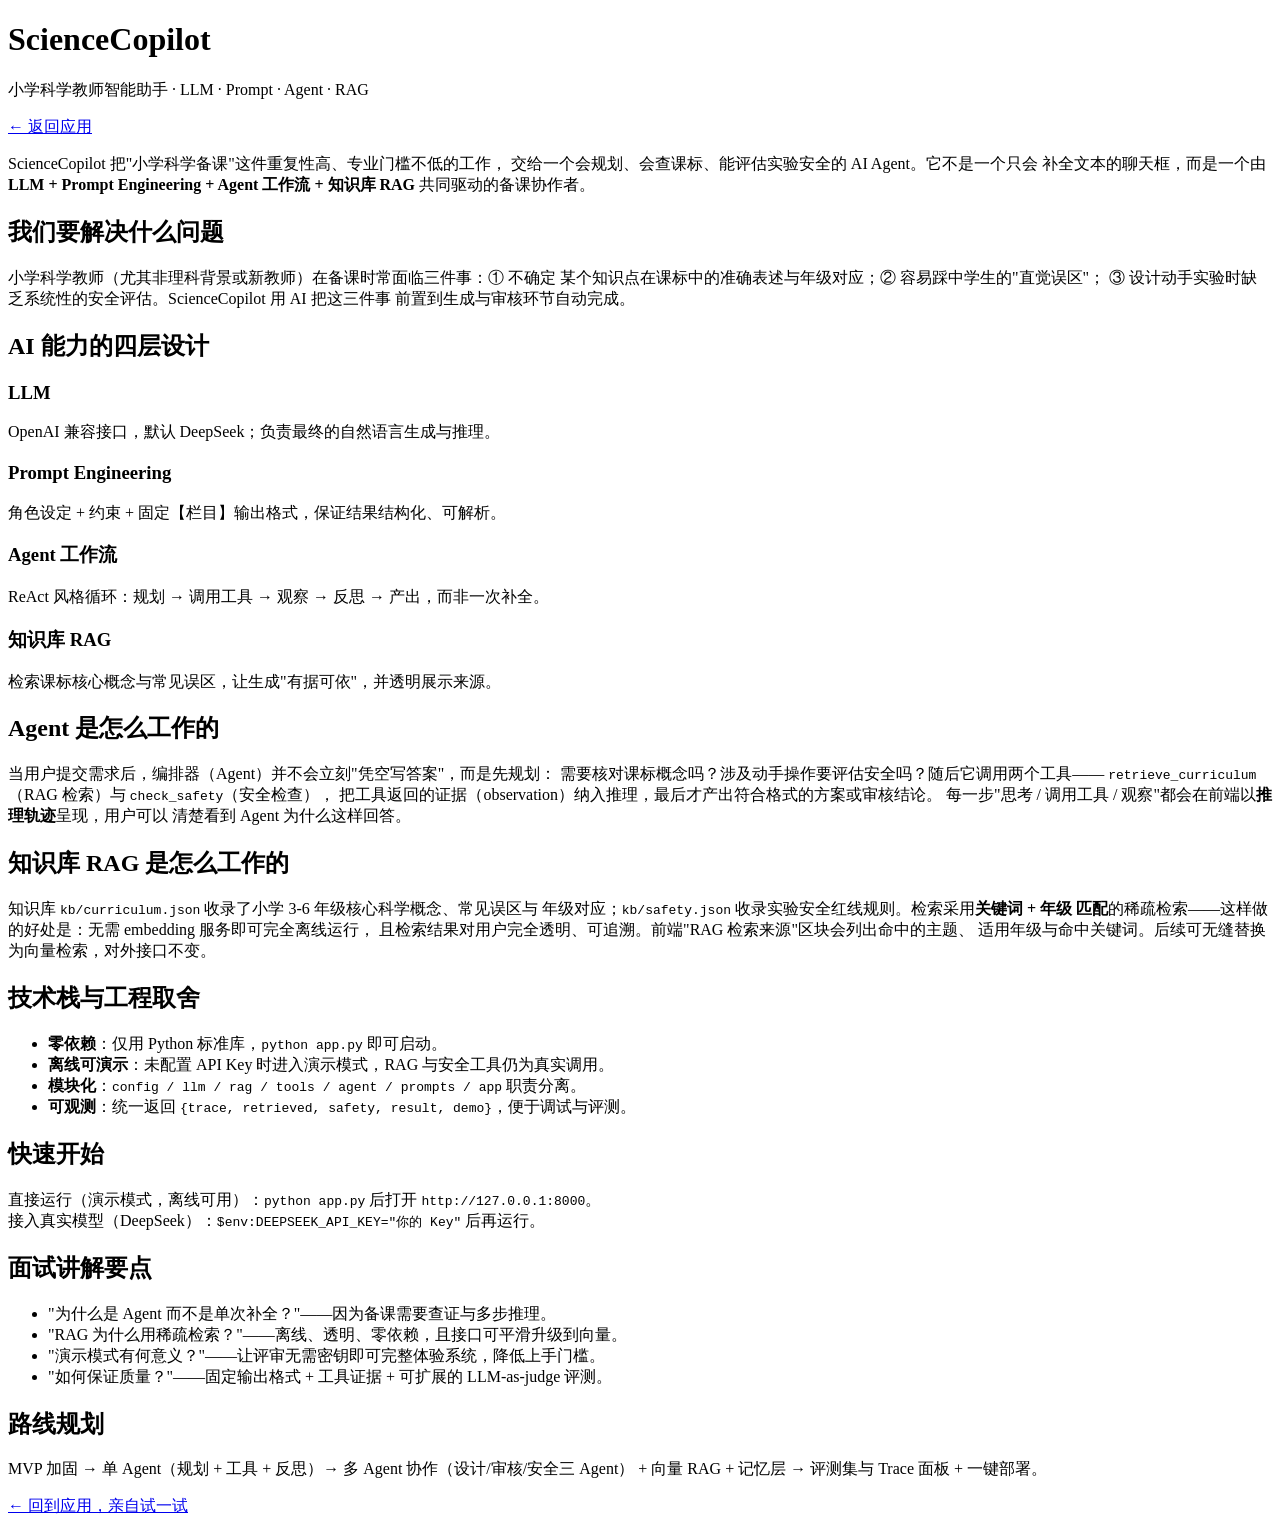
==== public/intro.html @ 5cca3431 "chore: add cloud deployment files (Render/Railway/Docker) + bind 0.0.0.0 - config.HOST 默认 0.0.0.0，PO" ====
<!doctype html>
<html lang="zh-CN">
  <head>
    <meta charset="utf-8" />
    <meta name="viewport" content="width=device-width, initial-scale=1" />
    <title>ScienceCopilot · 项目介绍</title>
    <link rel="stylesheet" href="/styles.css" />
  </head>
  <body>
    <header class="topbar">
      <div>
        <h1>ScienceCopilot</h1>
        <p>小学科学教师智能助手 · <span class="tag">LLM · Prompt · Agent · RAG</span></p>
      </div>
      <div class="topbar-right">
        <a class="intro-link" href="/index.html">← 返回应用</a>
      </div>
    </header>

    <article class="intro">
      <p class="lead">
        ScienceCopilot 把"小学科学备课"这件重复性高、专业门槛不低的工作，
        交给一个会规划、会查课标、能评估实验安全的 AI Agent。它不是一个只会
        补全文本的聊天框，而是一个由 <strong>LLM + Prompt Engineering + Agent 工作流
        + 知识库 RAG</strong> 共同驱动的备课协作者。
      </p>

      <h2>我们要解决什么问题</h2>
      <p>
        小学科学教师（尤其非理科背景或新教师）在备课时常面临三件事：① 不确定
        某个知识点在课标中的准确表述与年级对应；② 容易踩中学生的"直觉误区"；
        ③ 设计动手实验时缺乏系统性的安全评估。ScienceCopilot 用 AI 把这三件事
        前置到生成与审核环节自动完成。
      </p>

      <h2>AI 能力的四层设计</h2>
      <div class="card-grid">
        <div class="card">
          <h3>LLM</h3>
          <p>OpenAI 兼容接口，默认 DeepSeek；负责最终的自然语言生成与推理。</p>
        </div>
        <div class="card">
          <h3>Prompt Engineering</h3>
          <p>角色设定 + 约束 + 固定【栏目】输出格式，保证结果结构化、可解析。</p>
        </div>
        <div class="card">
          <h3>Agent 工作流</h3>
          <p>ReAct 风格循环：规划 → 调用工具 → 观察 → 反思 → 产出，而非一次补全。</p>
        </div>
        <div class="card">
          <h3>知识库 RAG</h3>
          <p>检索课标核心概念与常见误区，让生成"有据可依"，并透明展示来源。</p>
        </div>
      </div>

      <h2>Agent 是怎么工作的</h2>
      <p>
        当用户提交需求后，编排器（Agent）并不会立刻"凭空写答案"，而是先规划：
        需要核对课标概念吗？涉及动手操作要评估安全吗？随后它调用两个工具——
        <code>retrieve_curriculum</code>（RAG 检索）与 <code>check_safety</code>（安全检查），
        把工具返回的证据（observation）纳入推理，最后才产出符合格式的方案或审核结论。
        每一步"思考 / 调用工具 / 观察"都会在前端以<strong>推理轨迹</strong>呈现，用户可以
        清楚看到 Agent 为什么这样回答。
      </p>

      <h2>知识库 RAG 是怎么工作的</h2>
      <p>
        知识库 <code>kb/curriculum.json</code> 收录了小学 3-6 年级核心科学概念、常见误区与
        年级对应；<code>kb/safety.json</code> 收录实验安全红线规则。检索采用<strong>关键词 + 年级
        匹配</strong>的稀疏检索——这样做的好处是：无需 embedding 服务即可完全离线运行，
        且检索结果对用户完全透明、可追溯。前端"RAG 检索来源"区块会列出命中的主题、
        适用年级与命中关键词。后续可无缝替换为向量检索，对外接口不变。
      </p>

      <h2>技术栈与工程取舍</h2>
      <ul>
        <li><strong>零依赖</strong>：仅用 Python 标准库，<code>python app.py</code> 即可启动。</li>
        <li><strong>离线可演示</strong>：未配置 API Key 时进入演示模式，RAG 与安全工具仍为真实调用。</li>
        <li><strong>模块化</strong>：<code>config / llm / rag / tools / agent / prompts / app</code> 职责分离。</li>
        <li><strong>可观测</strong>：统一返回 <code>{trace, retrieved, safety, result, demo}</code>，便于调试与评测。</li>
      </ul>

      <h2>快速开始</h2>
      <p>
        直接运行（演示模式，离线可用）：<code>python app.py</code> 后打开
        <code>http://127.0.0.1:8000</code>。<br />
        接入真实模型（DeepSeek）：<code>$env:DEEPSEEK_API_KEY="你的 Key"</code> 后再运行。
      </p>

      <h2>面试讲解要点</h2>
      <ul>
        <li>"为什么是 Agent 而不是单次补全？"——因为备课需要查证与多步推理。</li>
        <li>"RAG 为什么用稀疏检索？"——离线、透明、零依赖，且接口可平滑升级到向量。</li>
        <li>"演示模式有何意义？"——让评审无需密钥即可完整体验系统，降低上手门槛。</li>
        <li>"如何保证质量？"——固定输出格式 + 工具证据 + 可扩展的 LLM-as-judge 评测。</li>
      </ul>

      <h2>路线规划</h2>
      <p>
        MVP 加固 → 单 Agent（规划 + 工具 + 反思）→ 多 Agent 协作（设计/审核/安全三 Agent）
        + 向量 RAG + 记忆层 → 评测集与 Trace 面板 + 一键部署。
      </p>

      <a class="back" href="/index.html">← 回到应用，亲自试一试</a>
    </article>
  </body>
</html>
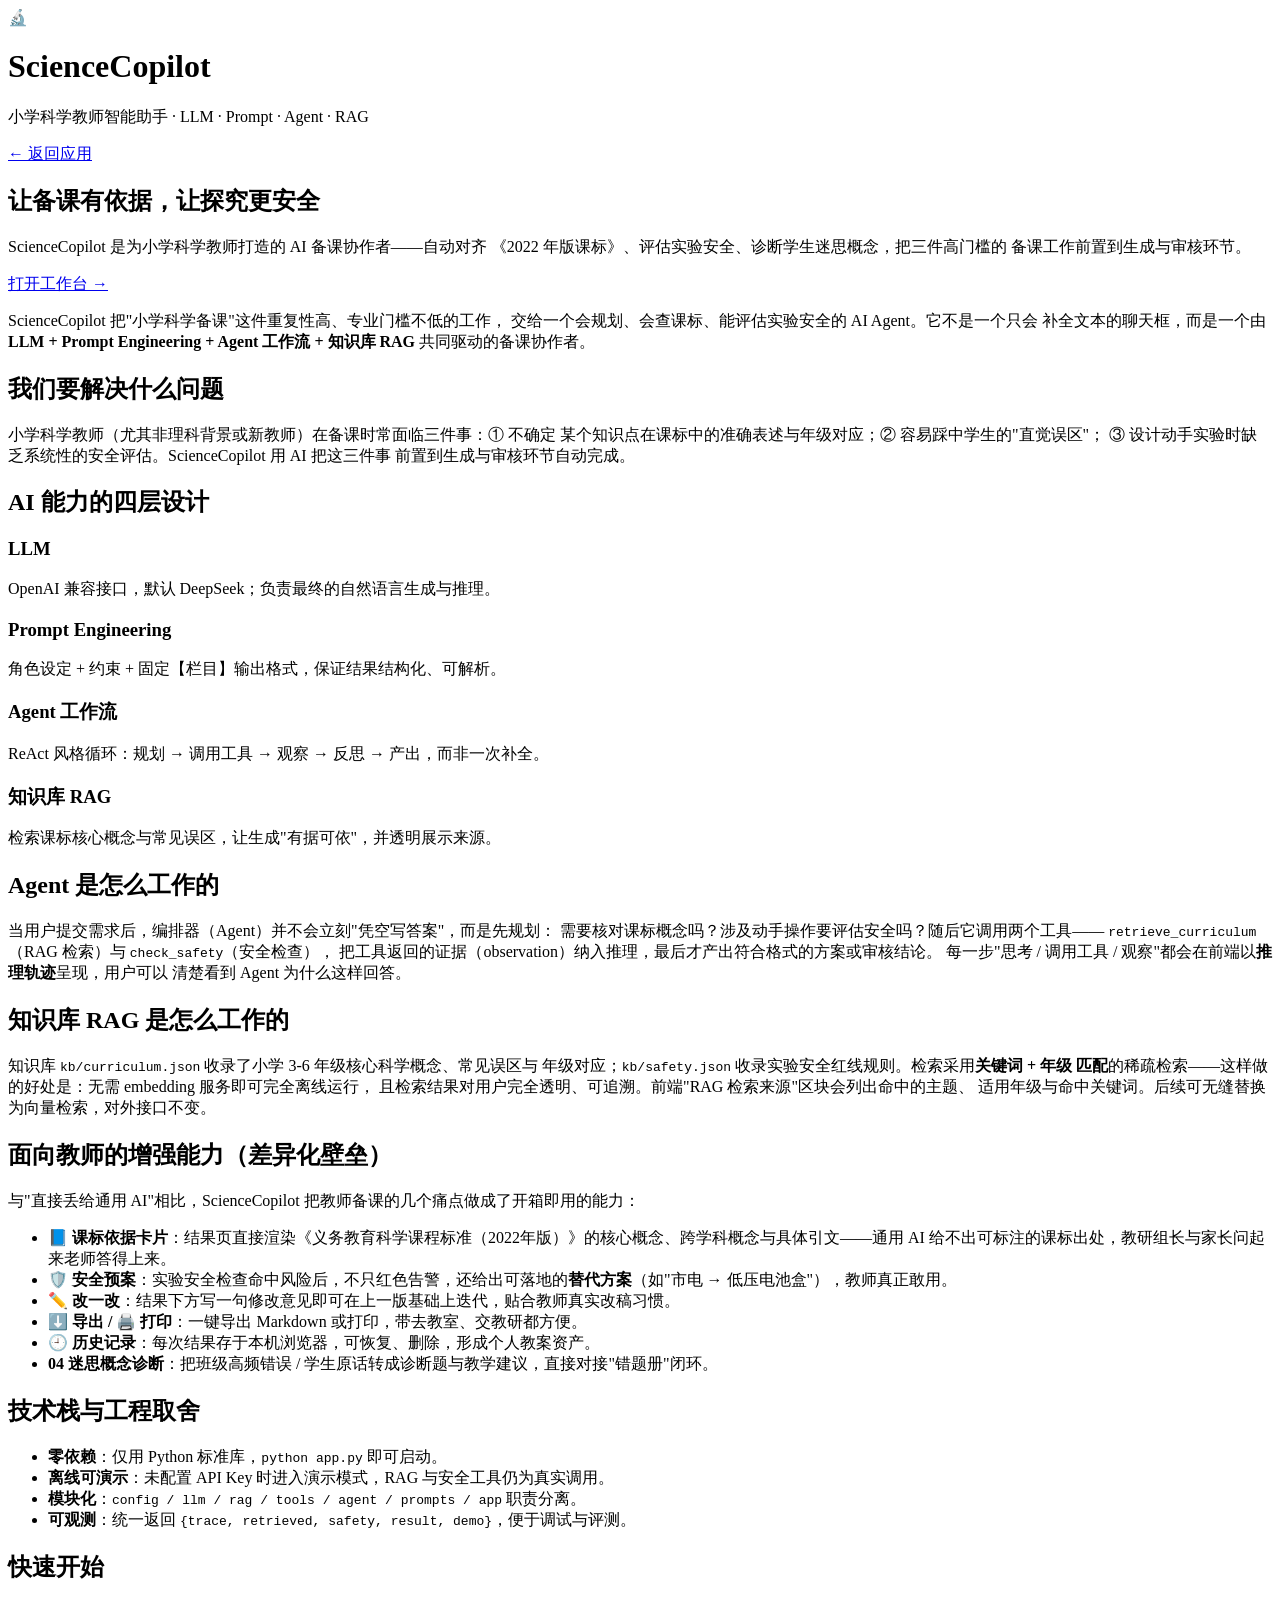
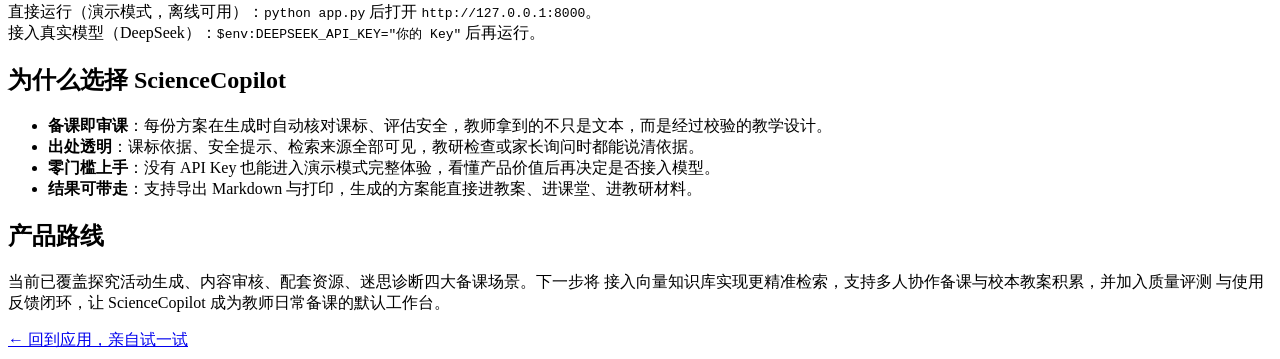
==== commit 95b728b6: "feat: teacher-friendly UI overhaul — quickstart, scenarios, feedback, copy/export - New landing page" ====
--- a/public/intro.html
+++ b/public/intro.html
@@ -8,9 +8,12 @@
   </head>
   <body>
     <header class="topbar">
-      <div>
-        <h1>ScienceCopilot</h1>
-        <p>小学科学教师智能助手 · <span class="tag">LLM · Prompt · Agent · RAG</span></p>
+      <div class="brand">
+        <span class="brand-mark">🔬</span>
+        <div class="brand-text">
+          <h1>ScienceCopilot</h1>
+          <p>小学科学教师智能助手 · <span class="tag">LLM · Prompt · Agent · RAG</span></p>
+        </div>
       </div>
       <div class="topbar-right">
         <a class="intro-link" href="/index.html">← 返回应用</a>
@@ -18,6 +21,16 @@
     </header>
 
     <article class="intro">
+      <section class="hero">
+        <h2>让备课有依据，让探究更安全</h2>
+        <p class="lead">
+          ScienceCopilot 是为小学科学教师打造的 AI 备课协作者——自动对齐
+          《2022 年版课标》、评估实验安全、诊断学生迷思概念，把三件高门槛的
+          备课工作前置到生成与审核环节。
+        </p>
+        <a class="hero-cta" href="/index.html">打开工作台 →</a>
+      </section>
+
       <p class="lead">
         ScienceCopilot 把"小学科学备课"这件重复性高、专业门槛不低的工作，
         交给一个会规划、会查课标、能评估实验安全的 AI Agent。它不是一个只会
@@ -72,6 +85,19 @@
         适用年级与命中关键词。后续可无缝替换为向量检索，对外接口不变。
       </p>
 
+      <h2>面向教师的增强能力（差异化壁垒）</h2>
+      <p>
+        与"直接丢给通用 AI"相比，ScienceCopilot 把教师备课的几个痛点做成了开箱即用的能力：
+      </p>
+      <ul>
+        <li><strong>📘 课标依据卡片</strong>：结果页直接渲染《义务教育科学课程标准（2022年版）》的核心概念、跨学科概念与具体引文——通用 AI 给不出可标注的课标出处，教研组长与家长问起来老师答得上来。</li>
+        <li><strong>🛡️ 安全预案</strong>：实验安全检查命中风险后，不只红色告警，还给出可落地的<strong>替代方案</strong>（如"市电 → 低压电池盒"），教师真正敢用。</li>
+        <li><strong>✏️ 改一改</strong>：结果下方写一句修改意见即可在上一版基础上迭代，贴合教师真实改稿习惯。</li>
+        <li><strong>⬇️ 导出 / 🖨️ 打印</strong>：一键导出 Markdown 或打印，带去教室、交教研都方便。</li>
+        <li><strong>🕘 历史记录</strong>：每次结果存于本机浏览器，可恢复、删除，形成个人教案资产。</li>
+        <li><strong>04 迷思概念诊断</strong>：把班级高频错误 / 学生原话转成诊断题与教学建议，直接对接"错题册"闭环。</li>
+      </ul>
+
       <h2>技术栈与工程取舍</h2>
       <ul>
         <li><strong>零依赖</strong>：仅用 Python 标准库，<code>python app.py</code> 即可启动。</li>
@@ -87,18 +113,19 @@
         接入真实模型（DeepSeek）：<code>$env:DEEPSEEK_API_KEY="你的 Key"</code> 后再运行。
       </p>
 
-      <h2>面试讲解要点</h2>
+      <h2>为什么选择 ScienceCopilot</h2>
       <ul>
-        <li>"为什么是 Agent 而不是单次补全？"——因为备课需要查证与多步推理。</li>
-        <li>"RAG 为什么用稀疏检索？"——离线、透明、零依赖，且接口可平滑升级到向量。</li>
-        <li>"演示模式有何意义？"——让评审无需密钥即可完整体验系统，降低上手门槛。</li>
-        <li>"如何保证质量？"——固定输出格式 + 工具证据 + 可扩展的 LLM-as-judge 评测。</li>
+        <li><strong>备课即审课</strong>：每份方案在生成时自动核对课标、评估安全，教师拿到的不只是文本，而是经过校验的教学设计。</li>
+        <li><strong>出处透明</strong>：课标依据、安全提示、检索来源全部可见，教研检查或家长询问时都能说清依据。</li>
+        <li><strong>零门槛上手</strong>：没有 API Key 也能进入演示模式完整体验，看懂产品价值后再决定是否接入模型。</li>
+        <li><strong>结果可带走</strong>：支持导出 Markdown 与打印，生成的方案能直接进教案、进课堂、进教研材料。</li>
       </ul>
 
-      <h2>路线规划</h2>
+      <h2>产品路线</h2>
       <p>
-        MVP 加固 → 单 Agent（规划 + 工具 + 反思）→ 多 Agent 协作（设计/审核/安全三 Agent）
-        + 向量 RAG + 记忆层 → 评测集与 Trace 面板 + 一键部署。
+        当前已覆盖探究活动生成、内容审核、配套资源、迷思诊断四大备课场景。下一步将
+        接入向量知识库实现更精准检索，支持多人协作备课与校本教案积累，并加入质量评测
+        与使用反馈闭环，让 ScienceCopilot 成为教师日常备课的默认工作台。
       </p>
 
       <a class="back" href="/index.html">← 回到应用，亲自试一试</a>
